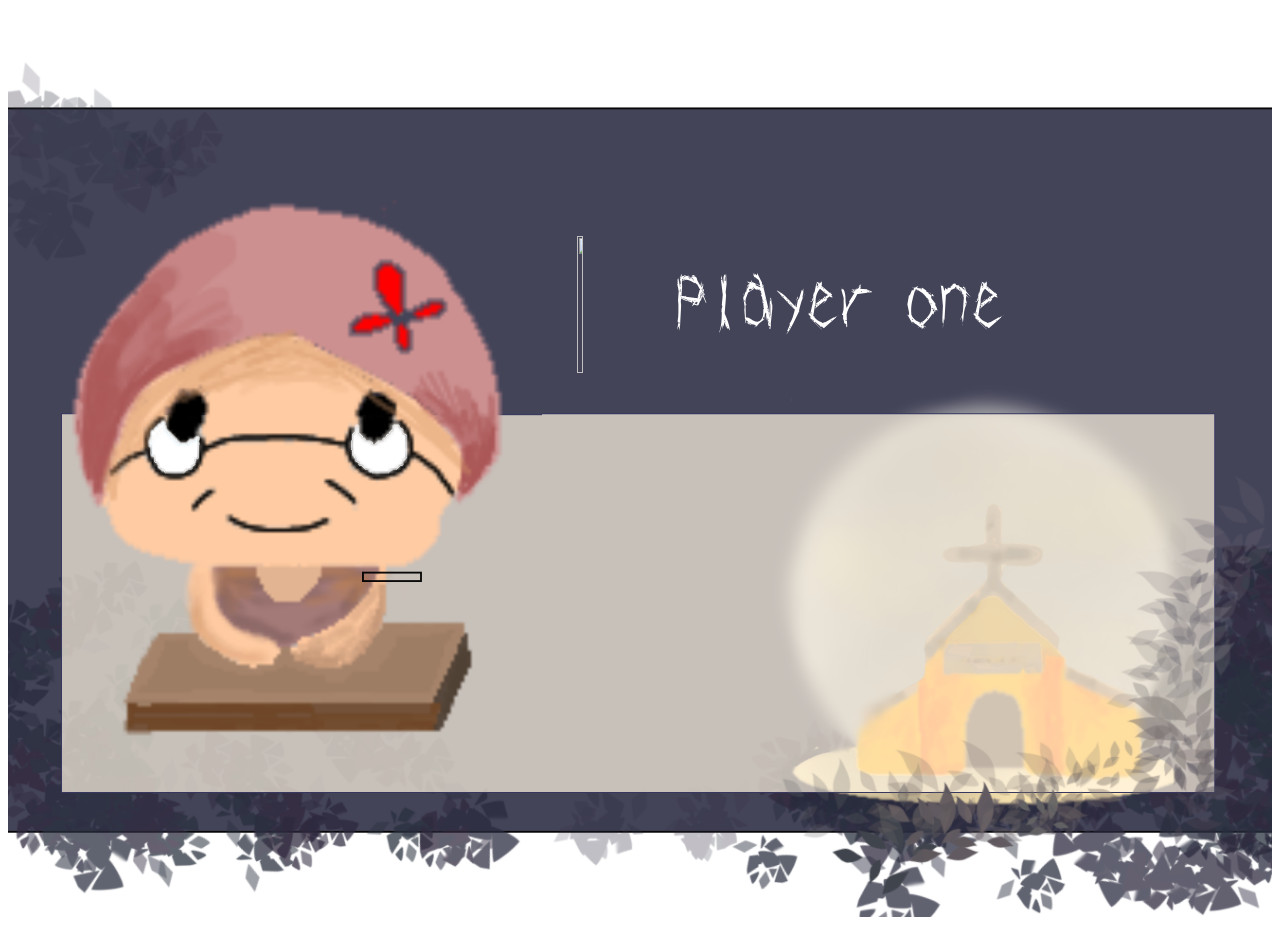
==== html/entername.html @ c74c6f90 "commit4" ====
<!doctype html>
<html>
	<head>
		<meta charset="utf-8">
		<title>ghost chasing</title>
		<link href="../style/entername.css" rel="stylesheet" type="text/css">
	</head>
    <body>
        <div class="introall">
            <img src="../image/introbackground.png" class="introflower">
            <!--根據不同使用者要更換不同的照片呦(我先暫定用老奶奶)~~-->
            <div class="intropeoplediv">
                <img src="../image/intrograndmother.png" class="intropeople">
            </div>
            <!--根據不同使用者要更換不同的照片呦(我暫定先用playerone)~~-->
            <div class="intropeopleworddiv">
                <img src="../image/go.png" class="intropeoplego">
                <div class="intropeopleword">
                    <img src="../image/introplayerone.png" >
                </div>
            </div>
        </div>
    </body>
</html>
---- style/entername.css ----
.introall{
    width:100%;
    height:80%;
    margin:0% 0%;
    object-fit:contain;
    object-position:0%;
    position: relative;
   
}
.introflower{
    height:100%;
    width:100%; 
}
.intropeople{
    width:100%;
    height:100%;
}
.intropeoplediv{
    position:absolute;
    top:15%;
    width:35%;
    height:70%;
    margin-left:5%;
    object-fit:contain;
}
.intropeopleworddiv{
    position:absolute;
    top:25%;
    right:5%;
    width:50%;
    height:15%;
    object-fit:contain;
    display:inline-flex;
}
.intropeopleword{
    height:100%;
    width:90%;
}   
.intropeoplego{
    width:10%;
    height:100%;
    float:right;
    object-fit:contain;
}
.intropeoplegoimage{
   
}
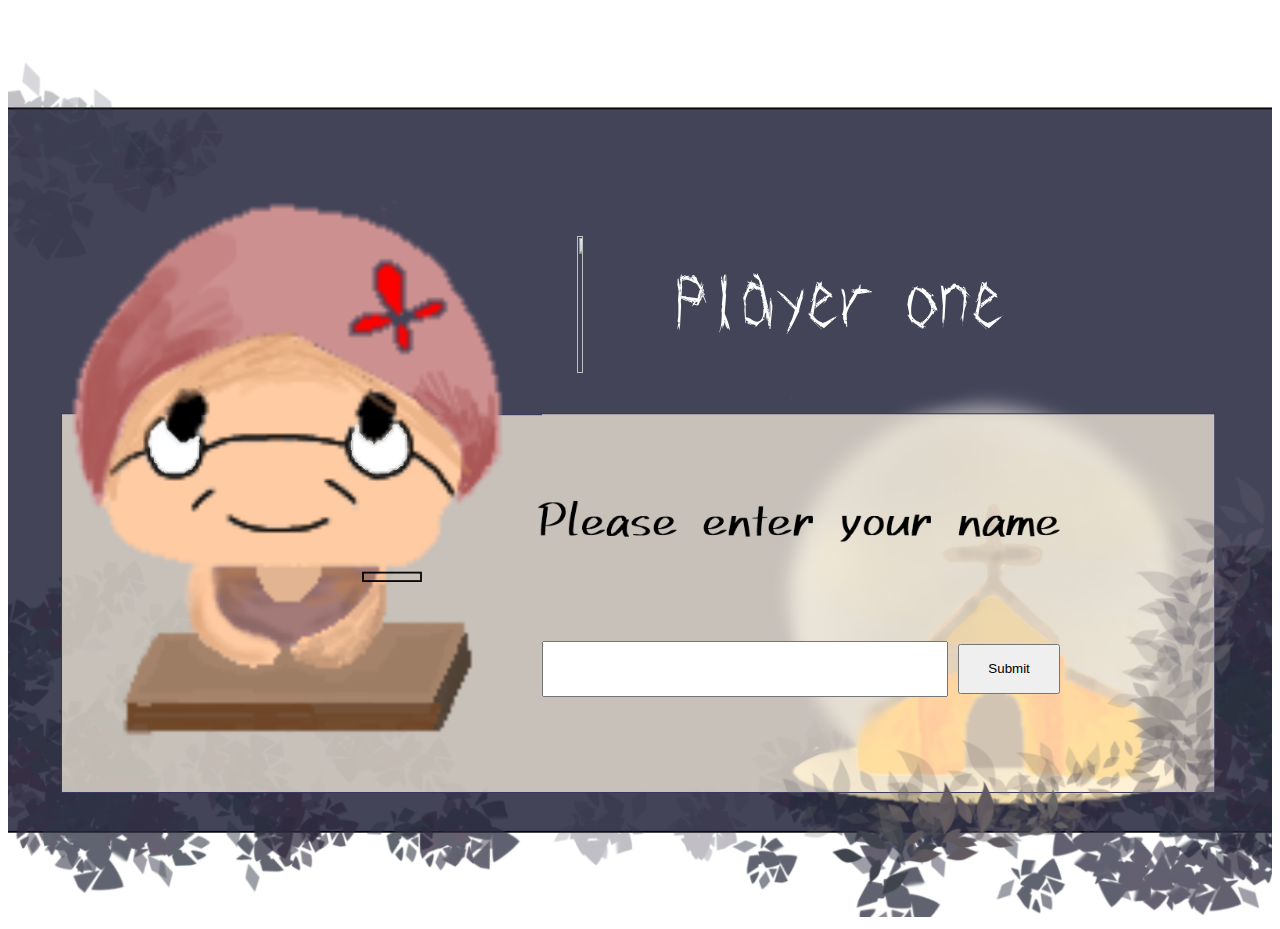
==== commit 7d0d7868: "commit5" ====
--- a/html/entername.html
+++ b/html/entername.html
@@ -19,6 +19,14 @@
                     <img src="../image/introplayerone.png" >
                 </div>
             </div>
+            <from class="introform">
+                <div class="introenternamediv">
+                    <img src="../image/introentername.png" class="introentername">
+                </div>
+                <input type="text" class="introinput">
+                <input type="submit" class="introbutton">
+            </from>
+            
         </div>
     </body>
 </html>--- a/style/entername.css
+++ b/style/entername.css
@@ -43,5 +43,33 @@
     object-fit:contain;
 }
 .intropeoplegoimage{
-   
-}+   width:100%;
+   height:100%;
+}
+.introentername{
+    width:100%;
+    height:100%;
+}
+.introenternamediv{
+    width:100%;
+    height:20%;
+    object-fit:contain;
+}
+.introinput{
+    width:70%;
+    /*我設絕對*/
+    height:50px;
+    margin-left:5%;
+    margin-right:1%;
+    margin-top:10%;
+}
+.introbutton{
+    width:18%;
+    height:50px;
+}
+.introform{
+    position:absolute;
+    top:50%;
+    right:15%;
+    width:45%;
+}
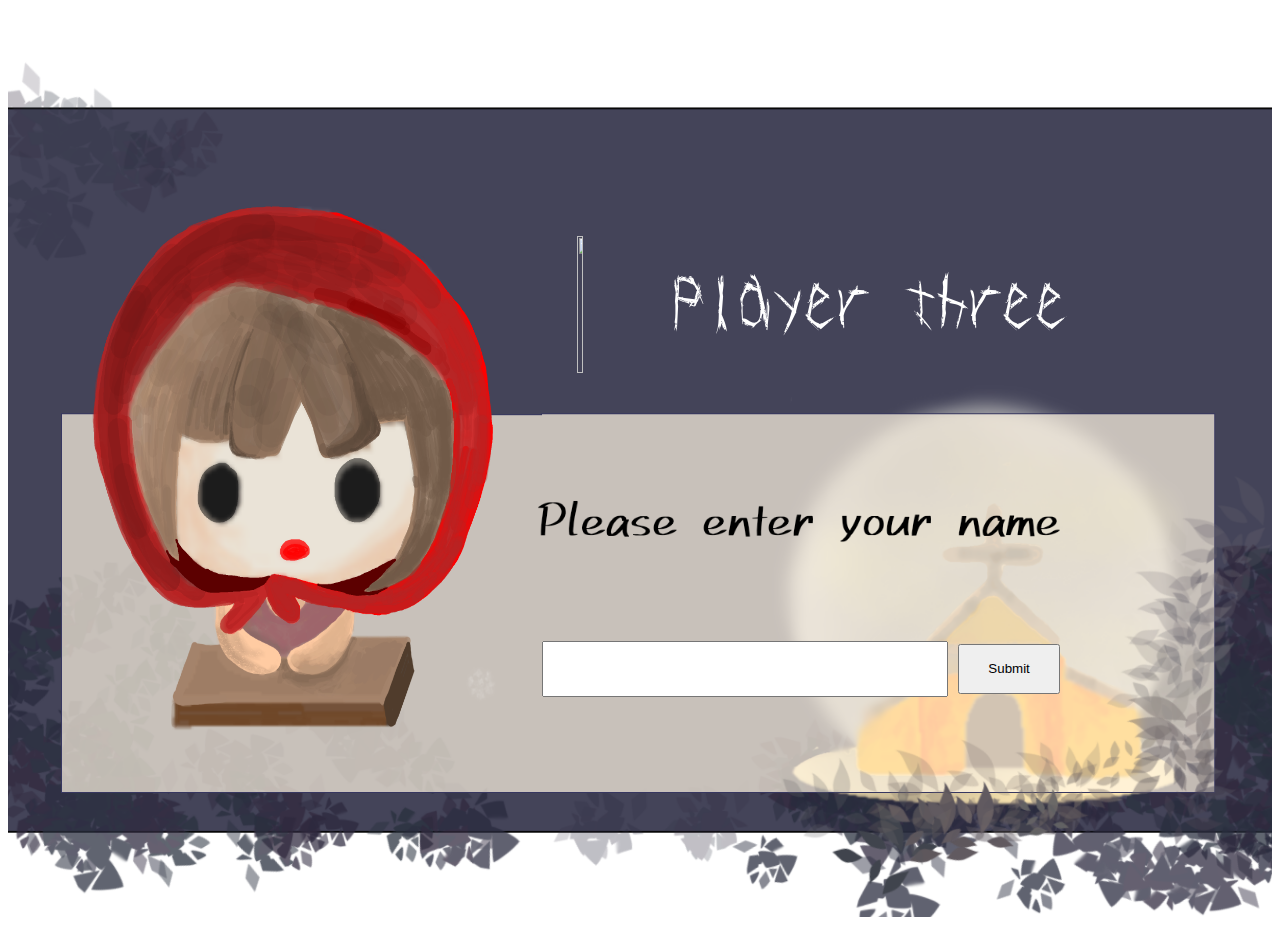
==== commit 2bebd056: "commit5" ====
--- a/html/entername.html
+++ b/html/entername.html
@@ -10,13 +10,13 @@
             <img src="../image/introbackground.png" class="introflower">
             <!--根據不同使用者要更換不同的照片呦(我先暫定用老奶奶)~~-->
             <div class="intropeoplediv">
-                <img src="../image/intrograndmother.png" class="intropeople">
+                <img src="../image/introredhat.png" class="intropeople">
             </div>
             <!--根據不同使用者要更換不同的照片呦(我暫定先用playerone)~~-->
             <div class="intropeopleworddiv">
                 <img src="../image/go.png" class="intropeoplego">
                 <div class="intropeopleword">
-                    <img src="../image/introplayerone.png" >
+                    <img src="../image/introplayerthree.png" >
                 </div>
             </div>
             <from class="introform">
